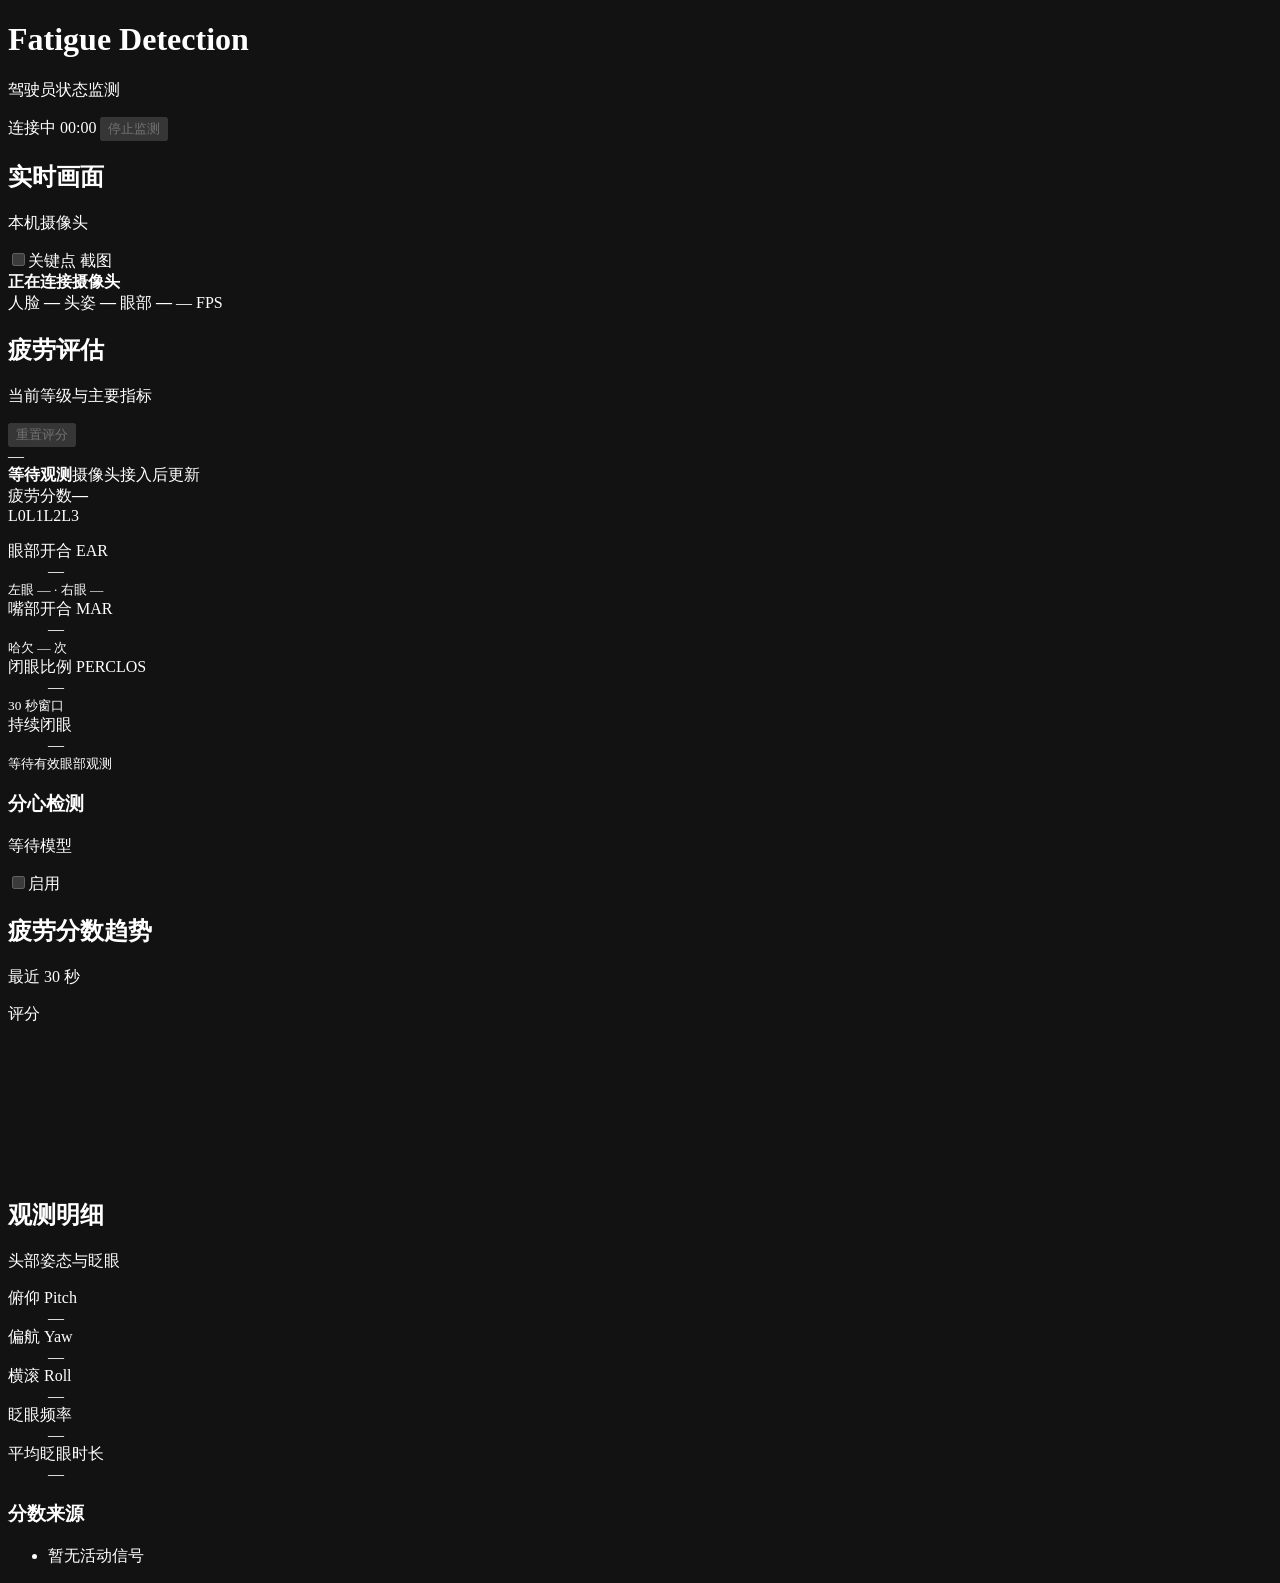
==== fatigue_detection/dashboard/index.html @ 7e591b44 "Add local browser dashboard for driver monitoring" ====
<!doctype html>
<html lang="zh-CN">
<head>
  <meta charset="utf-8">
  <meta name="viewport" content="width=device-width, initial-scale=1">
  <meta name="color-scheme" content="dark">
  <title>Fatigue Detection · DMS</title>
  <link rel="stylesheet" href="/dashboard.css">
  <script src="/dashboard.js" defer></script>
</head>
<body>
  <header class="topbar">
    <div class="identity">
      <span class="identity-icon" aria-hidden="true"><i></i></span>
      <div><h1>Fatigue Detection</h1><p>驾驶员状态监测</p></div>
    </div>
    <div class="session">
      <span class="connection" id="connection" aria-live="polite"><i></i><span id="connection-text">连接中</span></span>
      <span class="session-time" id="session-time" title="会话时长">00:00</span>
      <button id="stop" class="button stop" type="button" disabled>停止监测</button>
    </div>
  </header>

  <main class="dashboard">
    <section class="panel camera" aria-labelledby="video-title">
      <div class="panel-head">
        <div><h2 id="video-title">实时画面</h2><p id="camera-meta">本机摄像头</p></div>
        <div class="controls">
          <label class="toggle"><input id="mesh" type="checkbox" disabled><span>关键点</span></label>
          <a class="button" id="snapshot" aria-disabled="true" tabindex="-1">截图</a>
        </div>
      </div>
      <div class="viewport">
        <img id="video" alt="驾驶员摄像头实时画面" hidden>
        <div class="video-placeholder" id="video-placeholder" role="status">
          <span class="placeholder-mark" aria-hidden="true"></span>
          <strong id="video-message">正在连接摄像头</strong>
        </div>
      </div>
      <div class="camera-foot">
        <span id="face-status" class="status-item">人脸 <strong>—</strong></span>
        <span id="pose-status" class="status-item">头姿 <strong>—</strong></span>
        <span id="eyes-status" class="status-item">眼部 <strong>—</strong></span>
        <span id="fps" class="fps">— FPS</span>
      </div>
    </section>

    <section class="panel monitoring" aria-labelledby="fatigue-title">
      <div class="panel-head"><div><h2 id="fatigue-title">疲劳评估</h2><p>当前等级与主要指标</p></div>
        <button id="reset" class="button" type="button" disabled>重置评分</button>
      </div>
      <div class="risk" id="risk" data-level="idle">
        <div class="risk-grade" id="grade">—</div>
        <div class="risk-label"><strong id="risk-title">等待观测</strong><span id="risk-note">摄像头接入后更新</span></div>
        <div class="risk-score"><span>疲劳分数</span><strong id="score">—</strong></div>
      </div>
      <div class="levels" id="levels" aria-label="疲劳等级 L0 到 L3">
        <span>L0</span><span>L1</span><span>L2</span><span>L3</span>
      </div>
      <dl class="metrics">
        <div class="metric"><dt>眼部开合 <span>EAR</span></dt><dd id="ear">—</dd><small id="ear-detail">左眼 — · 右眼 —</small></div>
        <div class="metric"><dt>嘴部开合 <span>MAR</span></dt><dd id="mar">—</dd><small id="yawns">哈欠 — 次</small></div>
        <div class="metric"><dt>闭眼比例 <span>PERCLOS</span></dt><dd id="perclos">—</dd><small id="perclos-detail">30 秒窗口</small></div>
        <div class="metric"><dt>持续闭眼</dt><dd id="closure">—</dd><small id="closure-detail">等待有效眼部观测</small></div>
      </dl>
      <div class="distraction">
        <div><h3>分心检测</h3><p id="distraction-result">等待模型</p></div>
        <label class="toggle"><input id="distraction" type="checkbox" disabled><span>启用</span></label>
      </div>
    </section>

    <section class="panel trend" aria-labelledby="trend-title">
      <div class="panel-head"><div><h2 id="trend-title">疲劳分数趋势</h2><p>最近 30 秒</p></div>
        <span class="trend-key"><i></i>评分</span></div>
      <div class="chart"><canvas id="chart" role="img" aria-label="最近三十秒的疲劳分数曲线"></canvas></div>
    </section>

    <section class="panel details" aria-labelledby="detail-title">
      <div class="panel-head"><div><h2 id="detail-title">观测明细</h2><p>头部姿态与眨眼</p></div></div>
      <dl class="detail-values">
        <div><dt>俯仰 Pitch</dt><dd id="pitch">—</dd></div>
        <div><dt>偏航 Yaw</dt><dd id="yaw">—</dd></div>
        <div><dt>横滚 Roll</dt><dd id="roll">—</dd></div>
        <div><dt>眨眼频率</dt><dd id="blink-rate">—</dd></div>
        <div><dt>平均眨眼时长</dt><dd id="blink-ms">—</dd></div>
      </dl>
      <div class="sources"><h3>分数来源</h3><ul id="sources"><li class="muted">暂无活动信号</li></ul></div>
    </section>
    <p id="action-feedback" class="feedback" role="status" hidden></p>
  </main>
</body>
</html>
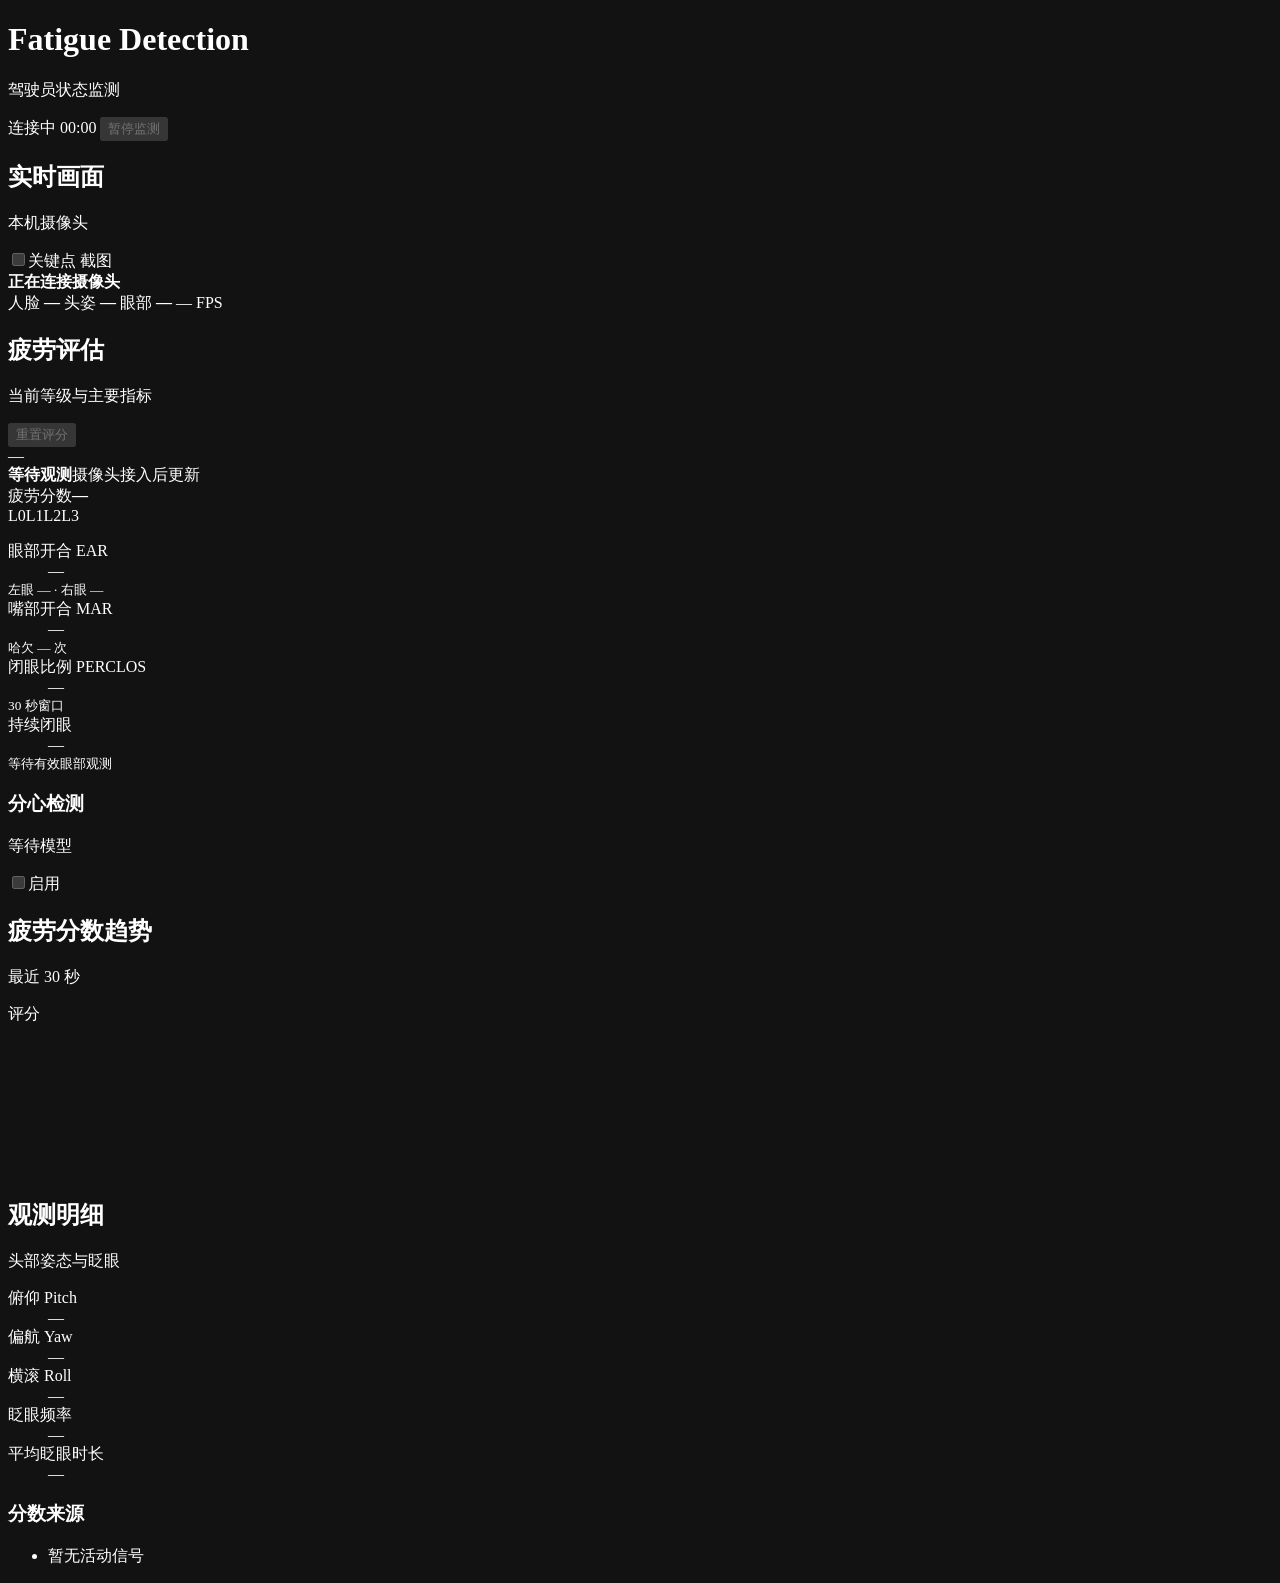
==== commit 0fe09e73: "Pause and resume DMS capture within a browser session" ====
--- a/fatigue_detection/dashboard/index.html
+++ b/fatigue_detection/dashboard/index.html
@@ -17,7 +17,7 @@
     <div class="session">
       <span class="connection" id="connection" aria-live="polite"><i></i><span id="connection-text">连接中</span></span>
       <span class="session-time" id="session-time" title="会话时长">00:00</span>
-      <button id="stop" class="button stop" type="button" disabled>停止监测</button>
+      <button id="pause" class="button" type="button" disabled>暂停监测</button>
     </div>
   </header>
 
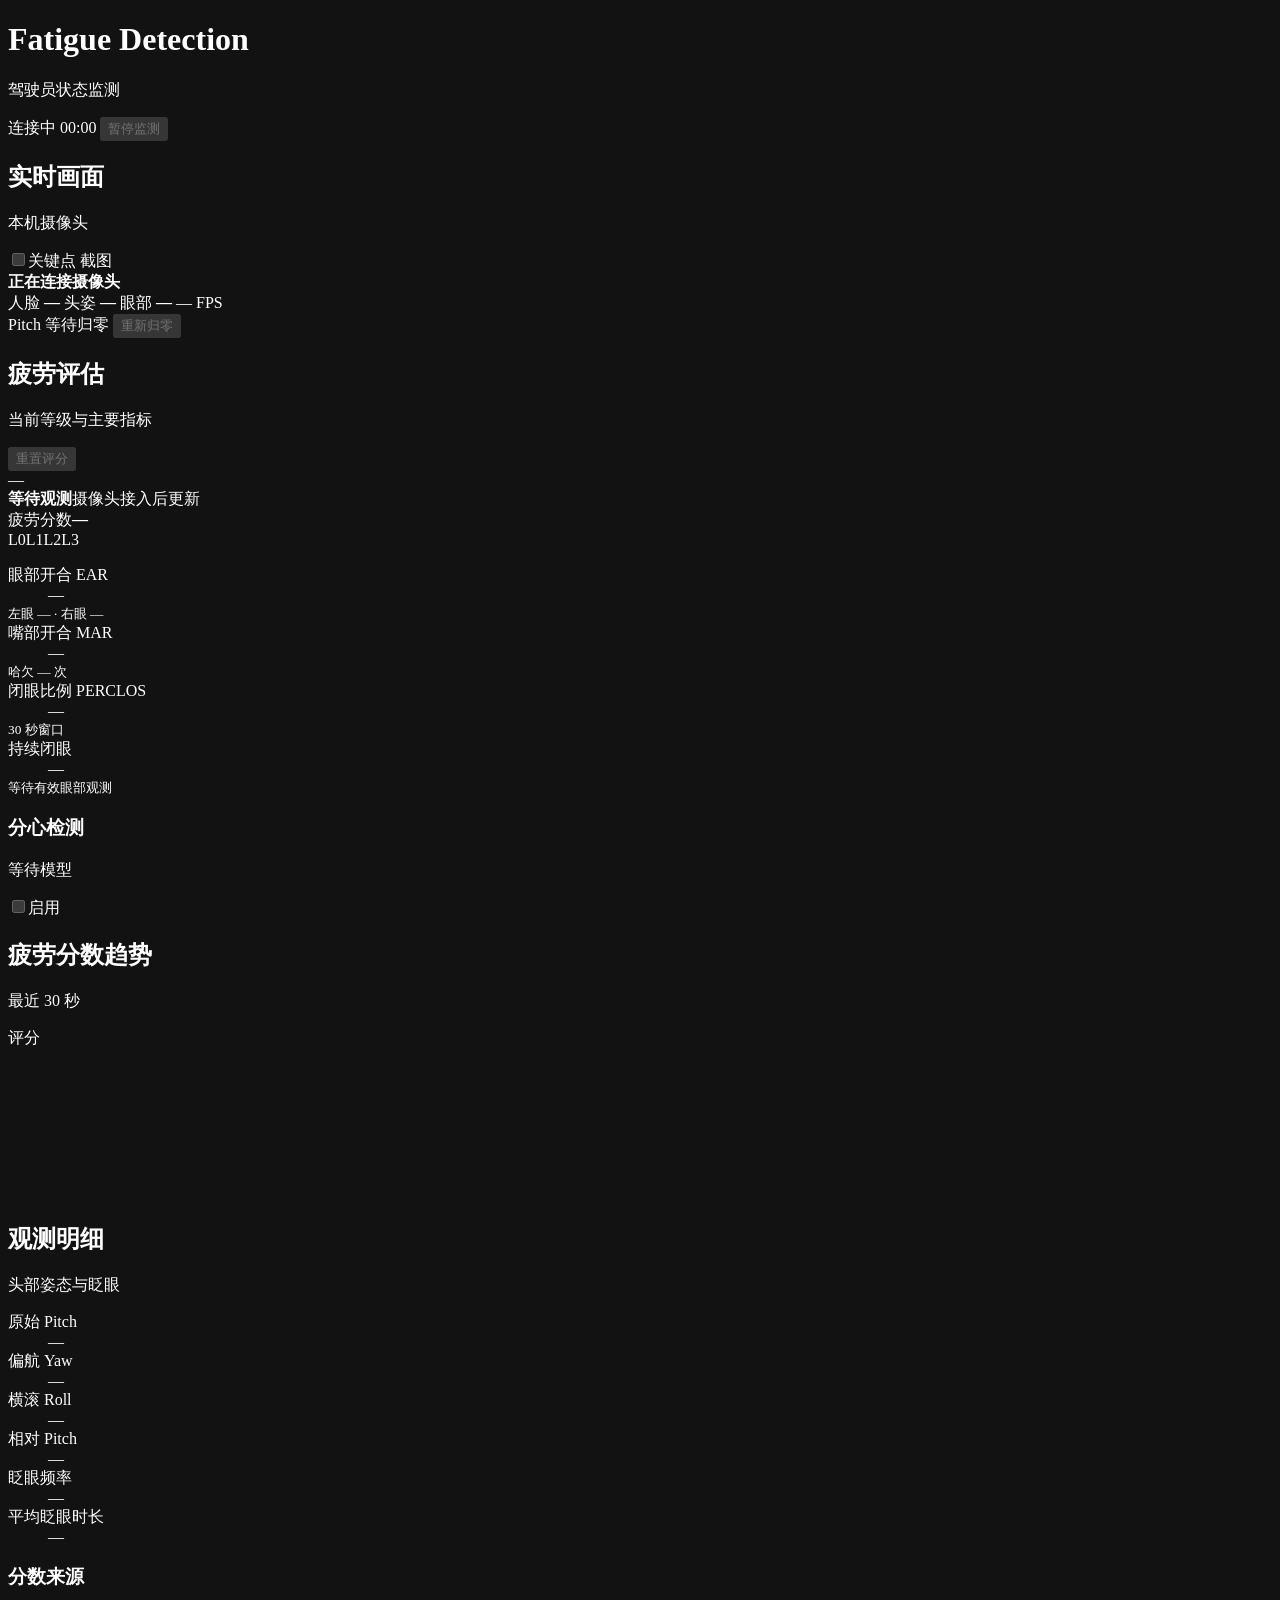
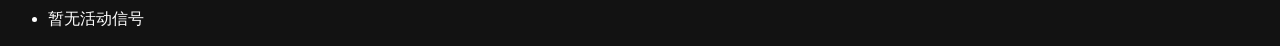
==== commit 1a6944bd: "Calibrate neutral pitch and cap the head-down fatigue contribution" ====
--- a/fatigue_detection/dashboard/index.html
+++ b/fatigue_detection/dashboard/index.html
@@ -43,6 +43,10 @@
         <span id="eyes-status" class="status-item">眼部 <strong>—</strong></span>
         <span id="fps" class="fps">— FPS</span>
       </div>
+      <div class="calibration">
+        <span id="pitch-calibration" role="status">Pitch 等待归零</span>
+        <button id="calibrate" class="button" type="button" disabled>重新归零</button>
+      </div>
     </section>
 
     <section class="panel monitoring" aria-labelledby="fatigue-title">
@@ -78,9 +82,10 @@
     <section class="panel details" aria-labelledby="detail-title">
       <div class="panel-head"><div><h2 id="detail-title">观测明细</h2><p>头部姿态与眨眼</p></div></div>
       <dl class="detail-values">
-        <div><dt>俯仰 Pitch</dt><dd id="pitch">—</dd></div>
+        <div><dt>原始 Pitch</dt><dd id="pitch">—</dd></div>
         <div><dt>偏航 Yaw</dt><dd id="yaw">—</dd></div>
         <div><dt>横滚 Roll</dt><dd id="roll">—</dd></div>
+        <div><dt>相对 Pitch</dt><dd id="pitch-relative">—</dd></div>
         <div><dt>眨眼频率</dt><dd id="blink-rate">—</dd></div>
         <div><dt>平均眨眼时长</dt><dd id="blink-ms">—</dd></div>
       </dl>
